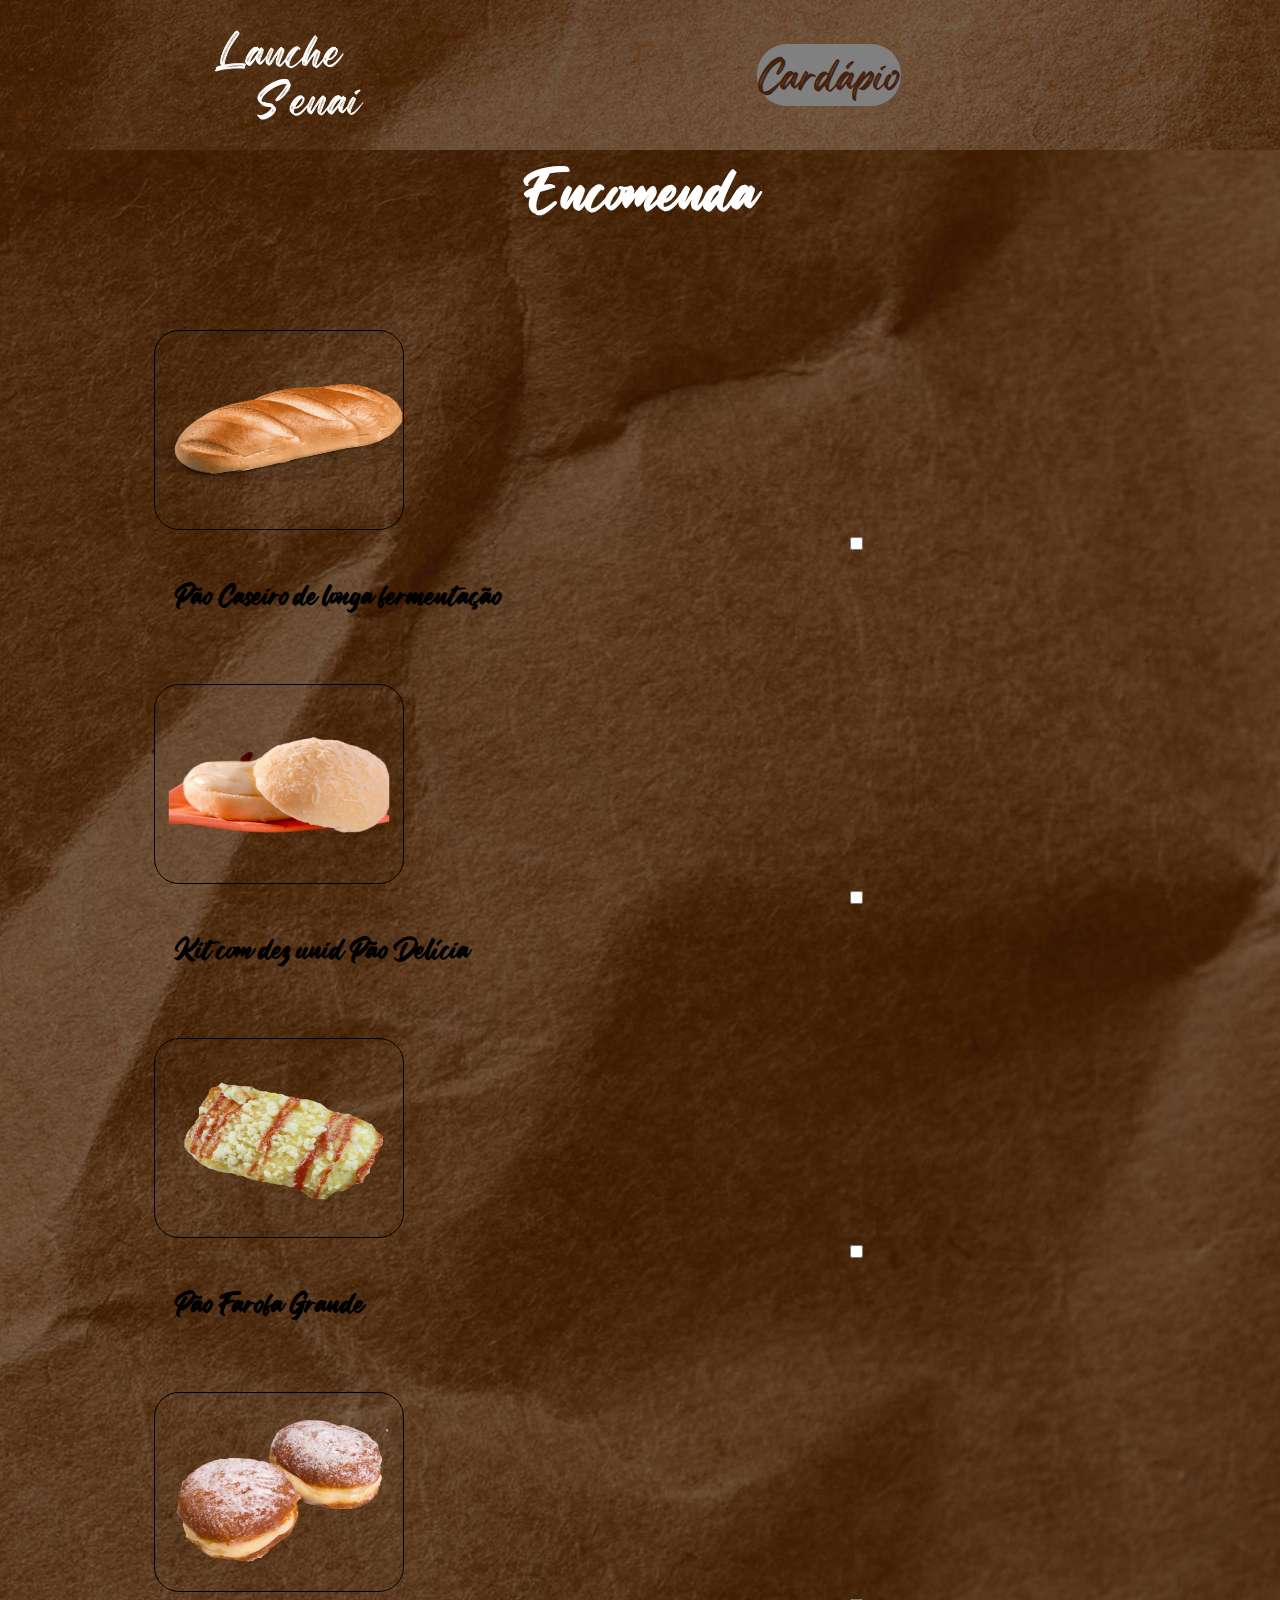
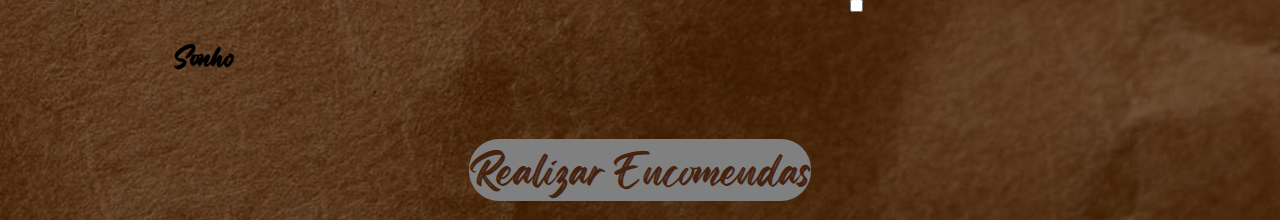
==== imagens/encomendas.html @ 9bd0c03b "Initial commit" ====
<!DOCTYPE html>
<html lang="pt-br">
<head>
    <meta charset="UTF-8">
    <meta http-equiv="X-UA-Compatible" content="IE=edge">
    <meta name="viewport" content="width=device-width, initial-scale=1.0">
    <title>Cardapio Senai</title>
    <link rel="stylesheet" href="../css/main.css">
</head>
<body>
    <header>
        <div class="logo">
           <img src="logo.png" alt=""> 
        </div>
        <div class="menu">
            <ul>
                <li><a href="../index.html">Cardápio</a></li>
            </ul>
        </div>
    </header>
    <main>   
        <div class="inicio">
            <div class="divTitulo">
                <h1>Encomenda</h1>
            </div>
        </div>
        <div class="tabelapreco">
            <div class="linha">
                <div class="tag">
                    <img src="../imagens/pão.png" alt="">
                    <form action="/action_page.php">
                        <input type="checkbox">
                    </form>
                    <h3>Pão Caseiro de longa fermentação</h3>
                    </div>
                <div class="tag">
                    <img src="../imagens/pão_delicia.png" alt="">
                    <form action="/action_page.php">
                        <input type="checkbox">
                    </form>
                    <h3>Kit com dez unid Pão Delícia</h3>
                </div>
                <div class="tag">
                    <img src="../imagens/pão_farofa.png" alt="">
                    <form action="/action_page.php">
                        <input type="checkbox">
                    </form>
                    <h3>Pão Farofa Grande</h3>
                </div>
                <div class="tag">
                    <img src="../imagens/sonho.png" alt="">
                    <form action="/action_page.php">
                        <input type="checkbox">
                    </form>
                    <h3>Sonho</h3>
                </div>
            </div>

        </div>
        <div class="realizarEncomenda">
            <ul>
                <li><a href="https://api.whatsapp.com/send?phone=5571987767567&text=Desejo%20realizar%20uma%20encomenda.">Realizar Encomendas</a></li>
            </ul>
        </div>
        </div>        
    </main>
</body>
</html>
---- css/main.css ----
@font-face {
    font-family: "Regular Brush";
    src: url(../fonts/Regular\ Brush.otf);
}

*{
    margin: 0;
    padding: 0;
    box-sizing: border-box;
}

html, 
body{
    width: 100%;
    display: flex;
    flex-direction: column;
    justify-content: flex-start;
    align-items: center;
    font-family: "Regular Brush";
    background-image: url(../imagens/background.jpg);
    background-position: center center;
}

header {
    display: flex;
    flex-direction: row;
    justify-content: center;
    align-items: center;
    width: 100%;
    height: 150px;
    position: fixed;
    top: 0;
    padding: 0 100px;
    background-image: url(../imagens/background.jpg);
}

.logo{
    display: flex;
    justify-content: center;
    align-items: center;
    width: 40%;
    height: 100%;
}

.logo img{
    height: 150px;
    width: 25   0px;
}
.menu{
    display: flex;
    flex-direction: row;
    justify-content: center;
    align-items: center;
    width: 800px;
    height: 100px;
    font-size: 40px;
    
}
.menu li{
    display: inline;
    margin: 5px;
    
}
.menu li a{
    background-color: grey;
    text-decoration: none;
    color: #45220e;
    border-radius: 30px;
    
}
.menu li a:hover{
    background-color: grey;
    color: white;
}

main{
    display: flex;
    flex-direction: column;
    justify-content: flex-start;
    align-items: center;
    margin-top: 100px !important;
    height: 100%;
    width: 100%;
    margin-top: 20px;

}
.inicio{
    display: flex;
    flex-direction: row;
    justify-content: flex-start;
    align-items: center;
    height: 180px;
    width: 90%;
}
.divTitulo{
    display: flex;
    flex-direction: column;
    justify-content: center;
    align-items: center;
    height: 100px;
    width: 100%;
    padding: 50px;
}
.divTitulo h1{
    color: white;
    font-size: 50px;
}

.tabelapreco{
    display: flex;
    flex-direction: column;
    justify-content: flex-start;
    align-items: flex-start;
    height: 1400px;
    width: 90%;
    margin-bottom: 40px;
}

.linha{
    display: flex;
    flex-direction: column;
    justify-content: flex-start;
    align-items: flex-start;
    height: 280px;
    width: 100%;
    padding: 50px;
}

.tag{
    display: flex;
    flex-direction: column;
    justify-content: flex-start;
    align-items: flex-start;
    height: 350px;
    width: 100%;
    margin-bottom: 50px;
}

.tag img{
    height: 200px;
    width: 250px;
    margin-left: 40px;
    border: 1px solid black;
    border-radius: 25px;
}
.tag img:hover{
    transform: scale(1.08);
    transition: 0.3s;
    border: 2px solid white;
    border-top-left-radius: 0px;
    border-bottom-right-radius: 0px;    
}
.tag h2{
    font-family: Arial, Helvetica, sans-serif;
    font-size: 25px;
    color: black;
    margin-left: 70%;
    background-color: gray;
    border: 1px solid gray;
    border-radius: 10px;
}
.tag h3{
    font-size: 25px;
    color: black;
    align-items: flex-end;
    margin-top: 20px;
    margin-left: 60px;
    margin-bottom: 20px;
    text-align: center;
}

.tag form{
    margin-left: 70%;
}
.realizarEncomenda{
    display: flex;
    flex-direction: row;
    justify-content: center;
    align-items: center;
    width: 800px;
    height: 100px;
    font-size: 40px;   
}

.realizarEncomenda li{
    display: inline;
    margin: 5px;
    
}
.realizarEncomenda li a{
    background-color: grey;
    text-decoration: none;
    color: #45220e;
    border-radius: 30px;
}
.realizarEncomenda li a:hover{
    transform: scale(1.08);
    transition: 0.3s;
    border: 2px solid white;
    border-top-left-radius: 0px;
    border-bottom-right-radius: 0px; 
}
.produto{
    display: flex;
    flex-direction: column;
    justify-content: flex-start;
    align-items: center;
    height: 800px;
    width: 90%;
    margin-top: 80px;
    margin-bottom: 50px;
}
.divProduto{
    display: flex;
    flex-direction: column;
    justify-content: center;
    align-items: center;
    height: 60px;
    width: 20%;
    padding: 50px;
    margin-bottom: 50px;
    background-color: gray;
    border: 1px solid gray;
    border-radius: 25px;
}
.divProduto h1{
    background-color: grey;
    text-decoration: none;
    color: #45220e;
    border-radius: 30px;
    font-size: 50px;
}
.divProduto h1:hover{
    background-color: grey;
    color: white;

}
.lancheImagem{
    display: flex;
    flex-direction: column;
    justify-content: center;
    align-items: center;
    height: 550px;
    width: 100%;
    margin-bottom: 50px;
}
.lancheImagem img{
    height: 300px;
    width: 350px;
}
.lancheImagem h1{
    font-size: 40px;
    color: white;
}
.lancheImagem ul{
    margin-top: 30px;
    font-size: 20px;
    color: white;
    margin-bottom: 30px;
}
.realizarEncomenda h1{
    font-size: 50px;
}
.realizarEncomenda a{
    background-color: grey;
    text-decoration: none;
    color: #45220e;
    border-radius: 30px;
    
}
.realizarEncomenda a:hover{
    transform: scale(1.08);
    transition: 0.3s;
    border: 2px solid white;
    border-top-left-radius: 0px;
    border-bottom-right-radius: 0px; 
}
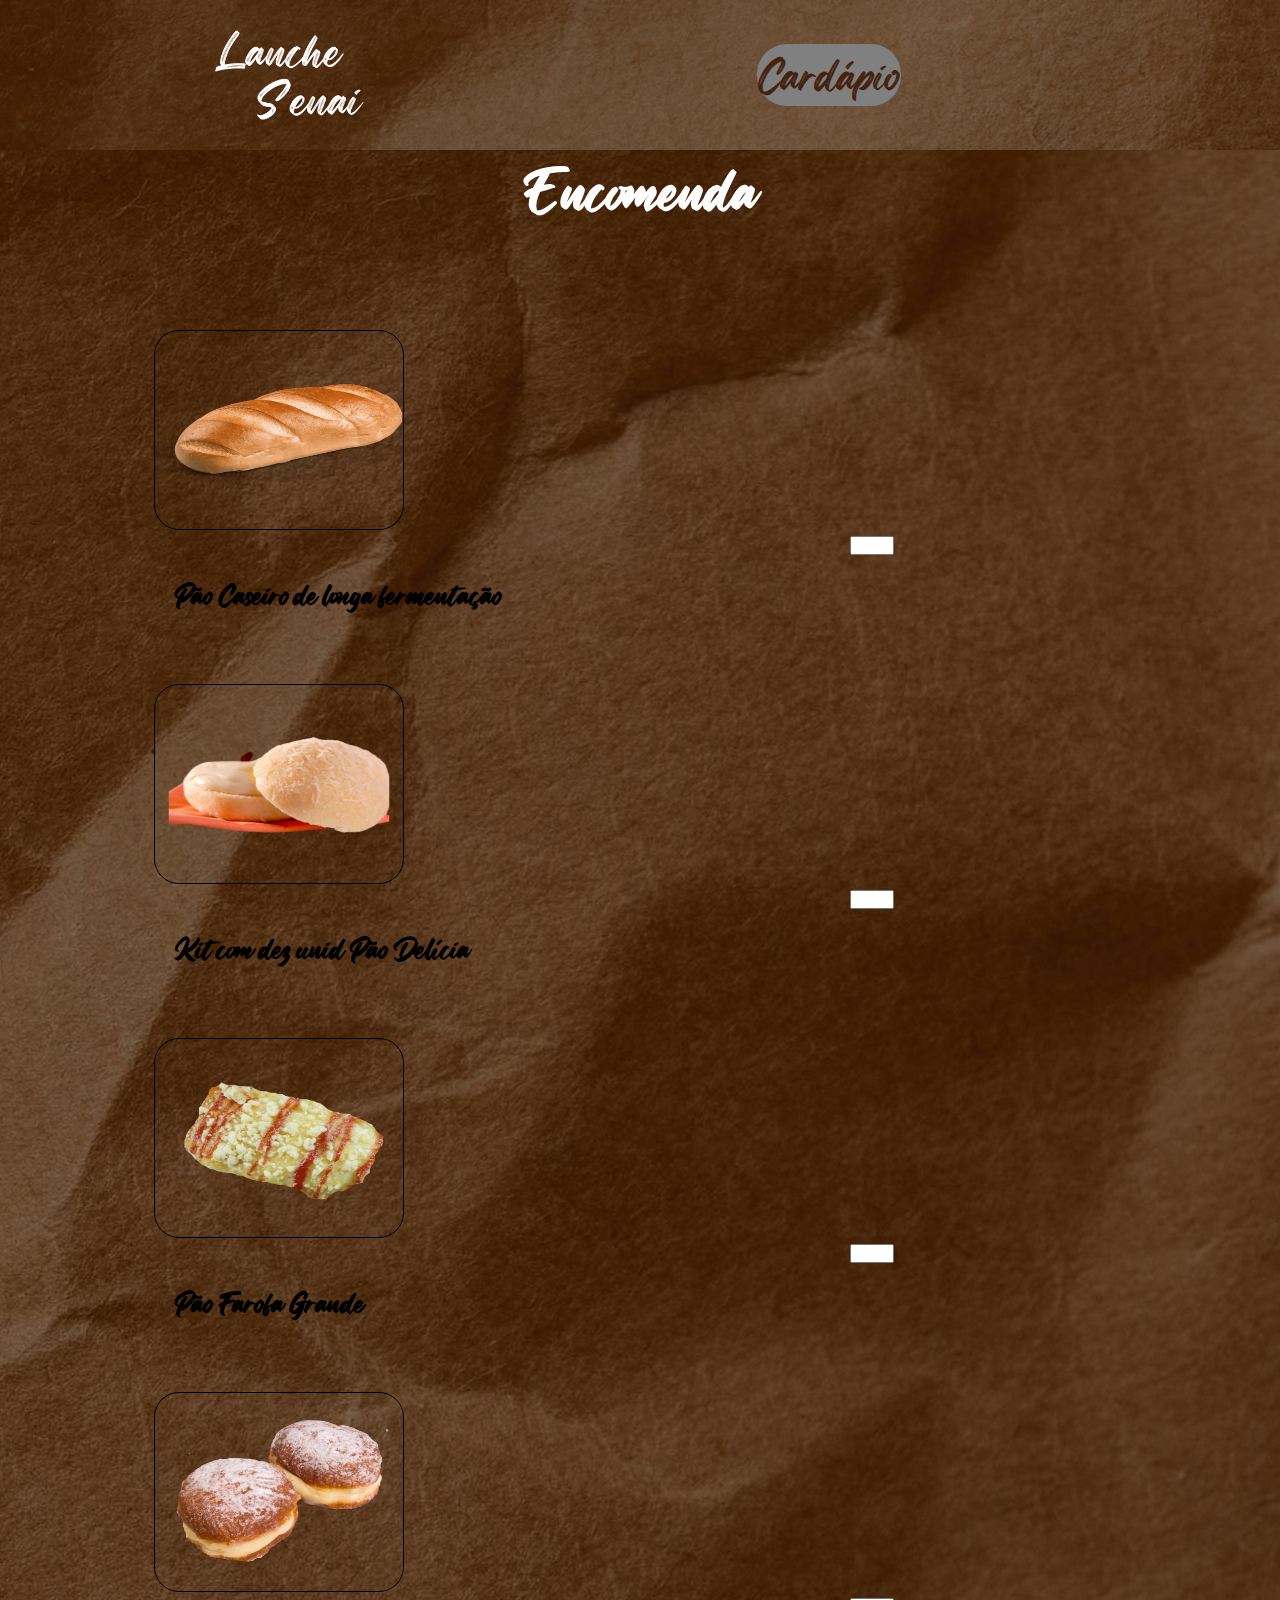
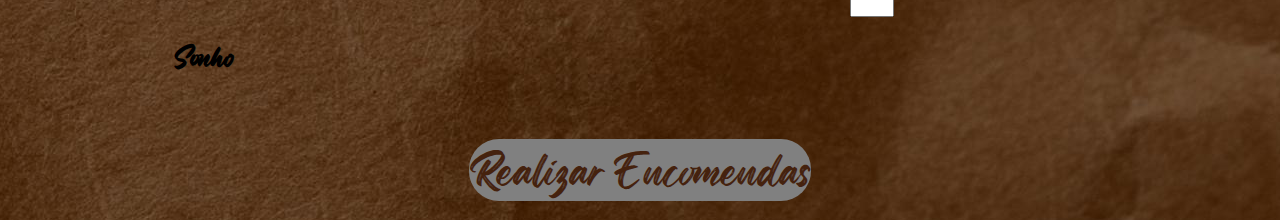
==== commit 7a136911: "Update encomendas.html" ====
--- a/imagens/encomendas.html
+++ b/imagens/encomendas.html
@@ -29,28 +29,28 @@
                 <div class="tag">
                     <img src="../imagens/pão.png" alt="">
                     <form action="/action_page.php">
-                        <input type="checkbox">
+                        <input type="number" id="quantity" name="quantity" min="1" max="5">
                     </form>
                     <h3>Pão Caseiro de longa fermentação</h3>
                     </div>
                 <div class="tag">
                     <img src="../imagens/pão_delicia.png" alt="">
                     <form action="/action_page.php">
-                        <input type="checkbox">
+                        <input type="number" id="quantity" name="quantity" min="1" max="5">
                     </form>
                     <h3>Kit com dez unid Pão Delícia</h3>
                 </div>
                 <div class="tag">
                     <img src="../imagens/pão_farofa.png" alt="">
                     <form action="/action_page.php">
-                        <input type="checkbox">
+                        <input type="number" id="quantity" name="quantity" min="1" max="5">
                     </form>
                     <h3>Pão Farofa Grande</h3>
                 </div>
                 <div class="tag">
                     <img src="../imagens/sonho.png" alt="">
                     <form action="/action_page.php">
-                        <input type="checkbox">
+                        <input type="number" id="quantity" name="quantity" min="1" max="5">
                     </form>
                     <h3>Sonho</h3>
                 </div>
@@ -65,4 +65,4 @@
         </div>        
     </main>
 </body>
-</html>+</html>
